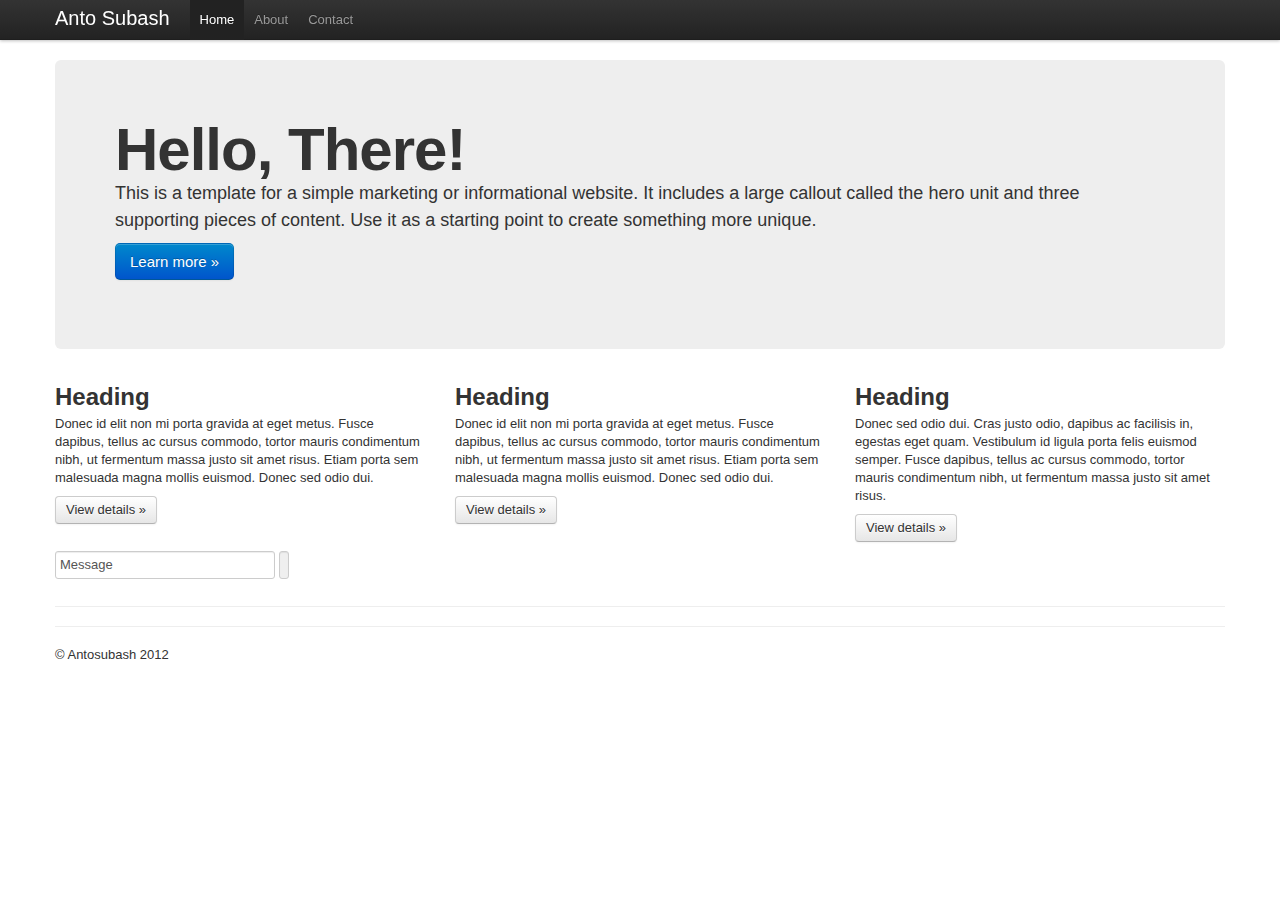
==== index.html @ 7ff0a7cf "first commit" ====
<!doctype html>
<!--[if lt IE 7]> <html class="no-js lt-ie9 lt-ie8 lt-ie7" lang="en"> <![endif]-->
<!--[if IE 7]>    <html class="no-js lt-ie9 lt-ie8" lang="en"> <![endif]-->
<!--[if IE 8]>    <html class="no-js lt-ie9" lang="en"> <![endif]-->
<!--[if gt IE 8]><!--> <html class="no-js" lang="en"> <!--<![endif]-->
<head>
	<meta charset="utf-8">
	<meta http-equiv="X-UA-Compatible" content="IE=edge,chrome=1">

	<title></title>
	<meta name="description" content="">
	<meta name="author" content="">

	<meta name="viewport" content="width=device-width">

	<link rel="stylesheet" href="css/bootstrap.min.css">
	<style>
	body {
	  padding-top: 60px;
	  padding-bottom: 40px;
	}
	</style>
	<link rel="stylesheet" href="css/bootstrap-responsive.min.css">
	<link rel="stylesheet" href="css/style.css">

	<script src="js/libs/modernizr-2.5.3-respond-1.1.0.min.js"></script>
</head>
<body>
<!--[if lt IE 7]><p class=chromeframe>Your browser is <em>ancient!</em> <a href="http://browsehappy.com/">Upgrade to a different browser</a> or <a href="http://www.google.com/chromeframe/?redirect=true">install Google Chrome Frame</a> to experience this site.</p><![endif]-->

    <div class="navbar navbar-fixed-top">
      <div class="navbar-inner">
        <div class="container">
          <a class="btn btn-navbar" data-toggle="collapse" data-target=".nav-collapse">
            <span class="icon-bar"></span>
            <span class="icon-bar"></span>
            <span class="icon-bar"></span>
          </a>
          <a class="brand" href="#">Anto Subash</a>
          <div class="nav-collapse">
            <ul class="nav">
              <li class="active"><a href="#">Home</a></li>
              <li><a href="#about">About</a></li>
              <li><a href="#contact">Contact</a></li>
            </ul>
          </div><!--/.nav-collapse -->
        </div>
      </div>
    </div>

    <div class="container">

      <!-- Main hero unit for a primary marketing message or call to action -->
      <div class="hero-unit">
        <h1>Hello, There!</h1>
        <p>This is a template for a simple marketing or informational website. It includes a large callout called the hero unit and three supporting pieces of content. Use it as a starting point to create something more unique.</p>
        <p><a class="btn btn-primary btn-large">Learn more &raquo;</a></p>
      </div>

      <!-- Example row of columns -->
      <div class="row">
        <div class="span4">
          <h2>Heading</h2>
           <p>Donec id elit non mi porta gravida at eget metus. Fusce dapibus, tellus ac cursus commodo, tortor mauris condimentum nibh, ut fermentum massa justo sit amet risus. Etiam porta sem malesuada magna mollis euismod. Donec sed odio dui. </p>
          <p><a class="btn" href="#">View details &raquo;</a></p>
        </div>
        <div class="span4">
          <h2>Heading</h2>
           <p>Donec id elit non mi porta gravida at eget metus. Fusce dapibus, tellus ac cursus commodo, tortor mauris condimentum nibh, ut fermentum massa justo sit amet risus. Etiam porta sem malesuada magna mollis euismod. Donec sed odio dui. </p>
          <p><a class="btn" href="#">View details &raquo;</a></p>
       </div>
        <div class="span4">
          <h2>Heading</h2>
          <p>Donec sed odio dui. Cras justo odio, dapibus ac facilisis in, egestas eget quam. Vestibulum id ligula porta felis euismod semper. Fusce dapibus, tellus ac cursus commodo, tortor mauris condimentum nibh, ut fermentum massa justo sit amet risus.</p>
          <p><a class="btn" href="#">View details &raquo;</a></p>
        </div>
      </div>
		
			<footer>
				<form class="post_message">
					<input type="text" value="Message" onfocus="if(!this._haschanged){this.value=''};this._haschanged=true;">
					<input type="submit" class="btn_post_message" value=""/>
				</form>
			</footer>
      <hr>
	 
		<hr>
      <footer>
        <p>&copy; Antosubash 2012</p>
      </footer>

    </div> <!-- /container -->
<script src="//ajax.googleapis.com/ajax/libs/jquery/1.7.2/jquery.min.js"></script>
<script>window.jQuery || document.write('<script src="js/libs/jquery-1.7.2.min.js"><\/script>')</script>

<script src="js/libs/bootstrap/bootstrap.min.js"></script>

<script src="js/plugins.js"></script>
<script src="js/script.js"></script>
<script>
	var _gaq=[['_setAccount','UA-XXXXX-X'],['_trackPageview']];
	(function(d,t){var g=d.createElement(t),s=d.getElementsByTagName(t)[0];
	g.src=('https:'==location.protocol?'//ssl':'//www')+'.google-analytics.com/ga.js';
	s.parentNode.insertBefore(g,s)}(document,'script'));
</script>
<script type="text/javascript">
	var hero = $(".hero-unit").html();
	
</script>
</body>
</html>
---- css/style.css ----
/* ===== Primary Styles ========================================================
   Author:
   ========================================================================== */
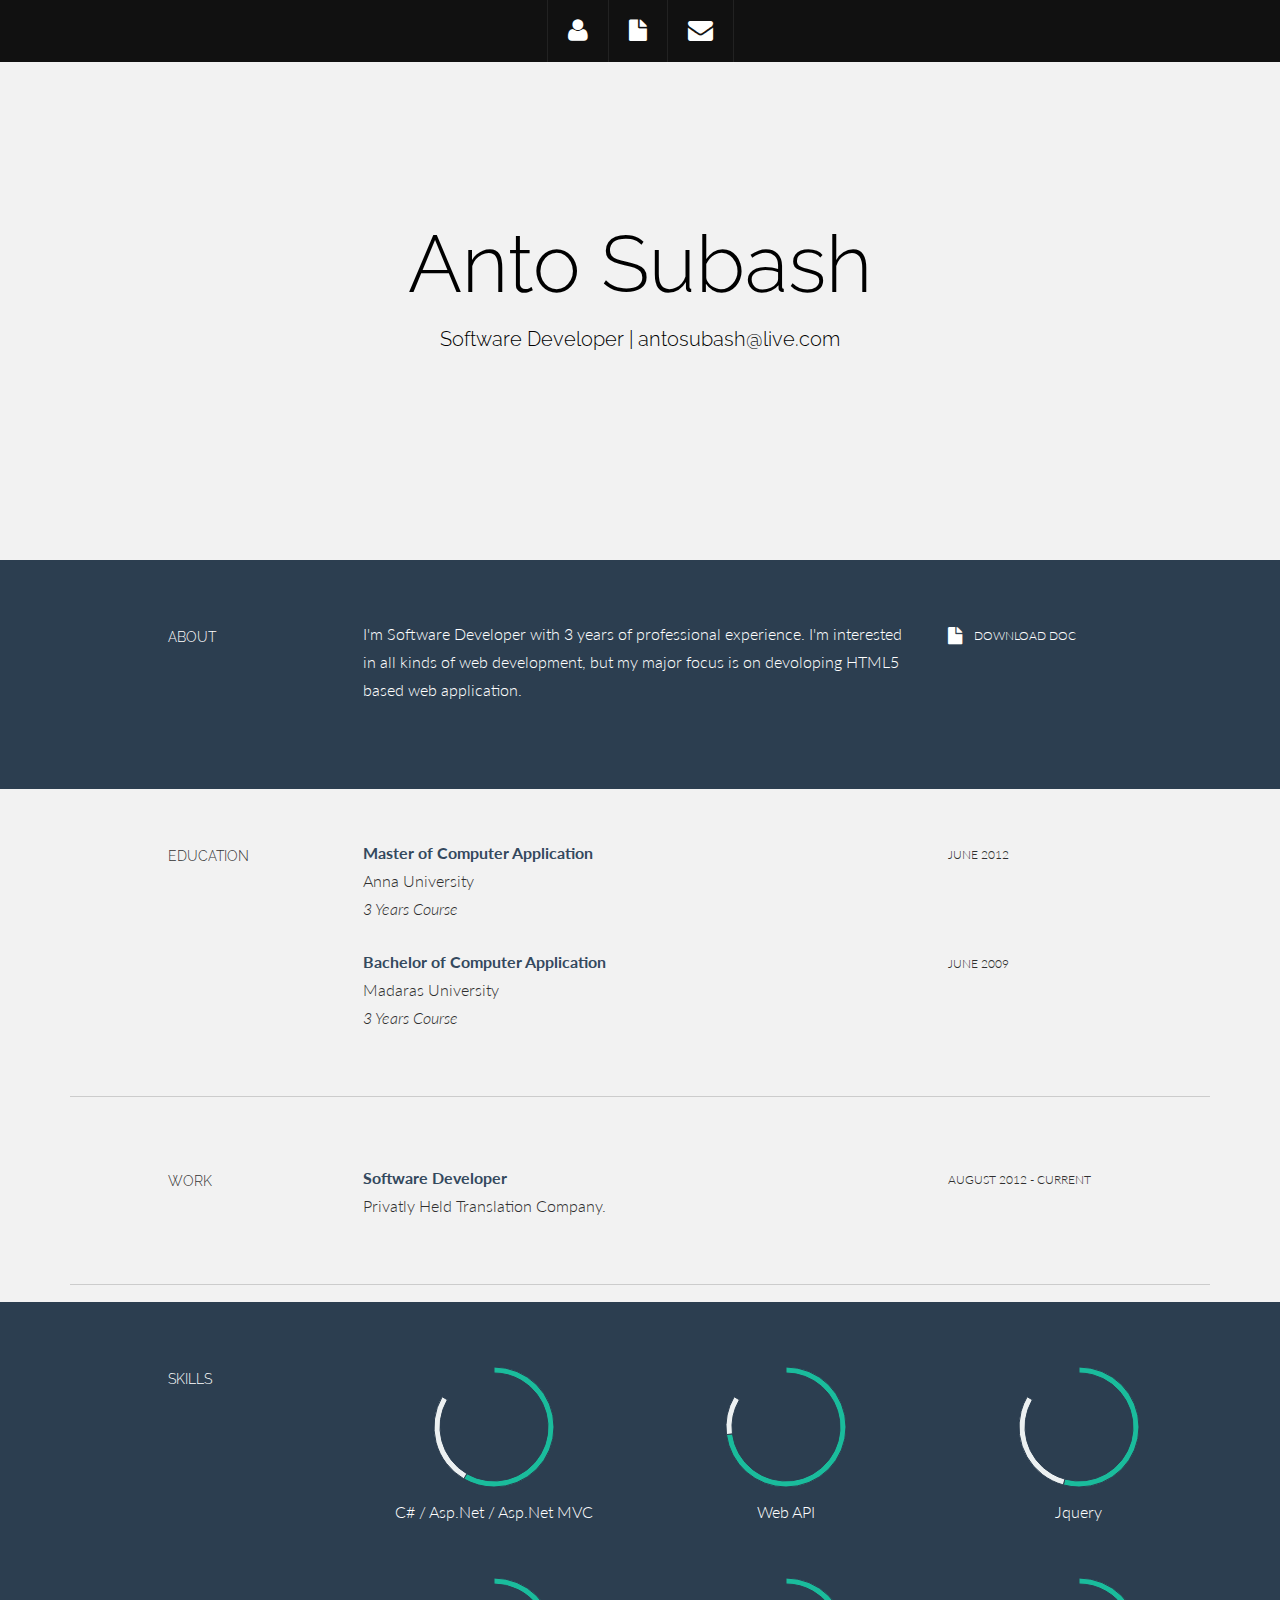
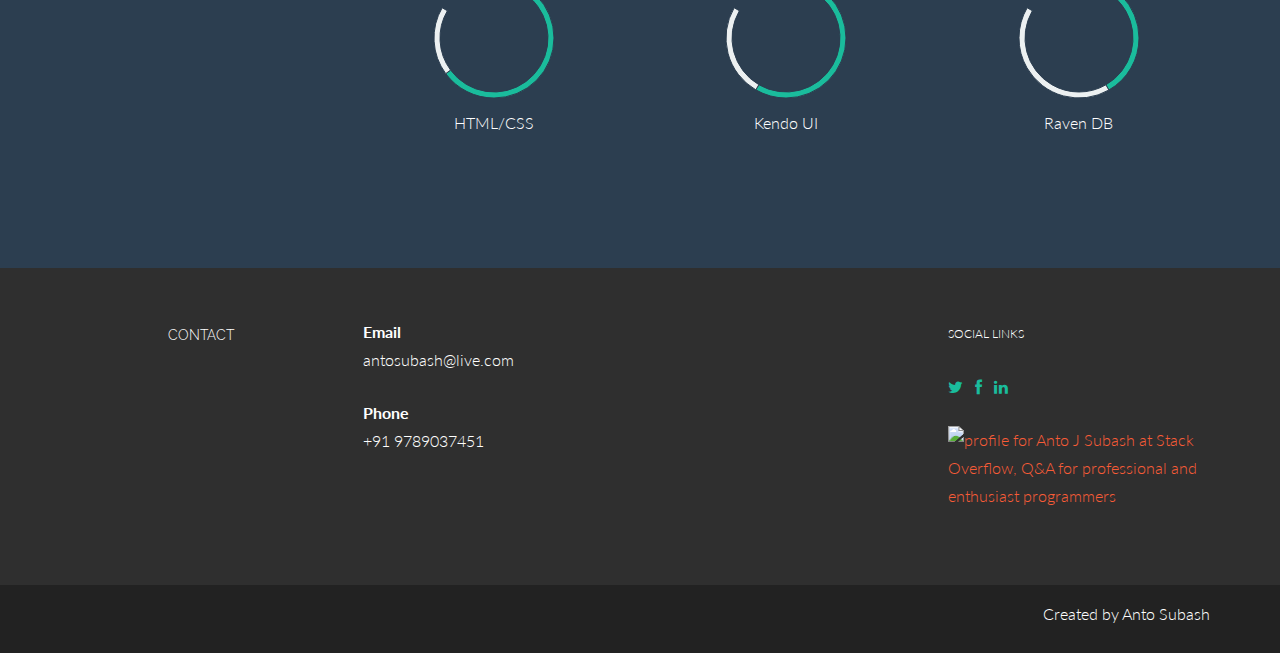
==== commit 628c5e5a: "updated the website" ====
--- a/index.html
+++ b/index.html
@@ -1,111 +1,331 @@
-<!doctype html>
-<!--[if lt IE 7]> <html class="no-js lt-ie9 lt-ie8 lt-ie7" lang="en"> <![endif]-->
-<!--[if IE 7]>    <html class="no-js lt-ie9 lt-ie8" lang="en"> <![endif]-->
-<!--[if IE 8]>    <html class="no-js lt-ie9" lang="en"> <![endif]-->
-<!--[if gt IE 8]><!--> <html class="no-js" lang="en"> <!--<![endif]-->
-<head>
-	<meta charset="utf-8">
-	<meta http-equiv="X-UA-Compatible" content="IE=edge,chrome=1">
-
-	<title></title>
-	<meta name="description" content="">
-	<meta name="author" content="">
-
-	<meta name="viewport" content="width=device-width">
-
-	<link rel="stylesheet" href="css/bootstrap.min.css">
-	<style>
-	body {
-	  padding-top: 60px;
-	  padding-bottom: 40px;
-	}
-	</style>
-	<link rel="stylesheet" href="css/bootstrap-responsive.min.css">
-	<link rel="stylesheet" href="css/style.css">
+<!DOCTYPE html>
+<html lang="en">
+	<head>
+		<meta charset="utf-8">
+		<meta name="viewport" content="width=device-width, initial-scale=1.0">
+		<meta name="description" content="">
+		<meta name="author" content="">
+		<link rel="shortcut icon" href="assets/ico/favicon.png">
+		<title>Anto Subash - Software Developer, Web Developer, Based on Chennai</title>
+		<!-- Bootstrap core CSS -->
+		<link href="assets/css/bootstrap.css" rel="stylesheet">
+		<!-- Custom styles for this template -->
+		<link href="assets/css/main.css" rel="stylesheet">
+		<link rel="stylesheet" href="assets/css/font-awesome.min.css">
+		<link href='http://fonts.googleapis.com/css?family=Lato:300,400,700,300italic,400italic' rel='stylesheet' type='text/css'>
+		<link href='http://fonts.googleapis.com/css?family=Raleway:400,300,700' rel='stylesheet' type='text/css'>
+		<script src="assets/js/jquery.min.js"></script>
+		<script type="text/javascript" src="assets/js/smoothscroll.js"></script>
+		<script src="assets/js/Chart.js"></script>
+		<!-- HTML5 shim and Respond.js IE8 support of HTML5 elements and media queries -->
+		<!--[if lt IE 9]>
+			<script src="assets/js/html5shiv.js"></script>
+			<script src="assets/js/respond.min.js"></script>
+		<![endif]-->
+	</head>
+	<body data-spy="scroll" data-offset="0" data-target="#nav">
+		<div id="section-topbar">
+			<div id="topbar-inner">
+				<div class="container">
+					<div class="row">
+						<div class="dropdown">
+							<ul id="nav" class="nav">
+								<li class="menu-item">
+									<a class="smoothScroll" href="#about" title="About"><i class="icon-user"></i></a>
+								</li>
+								<li class="menu-item">
+									<a class="smoothScroll" href="#resume" title="Resume"><i class="icon-file"></i></a>
+								</li>
+								<li class="menu-item">
+									<a class="smoothScroll" href="#contact" title="Contact"><i class="icon-envelope"></i></a>
+								</li>
+							</ul>
+							<!--/ uL#nav -->
+						</div>
+						<!-- /.dropdown -->
+						<div class="clear"></div>
+					</div>
+					<!--/.row -->
+				</div>
+				<!--/.container -->
+				<div class="clear"></div>
+			</div>
+			<!--/ #topbar-inner -->
+		</div>
+		<!--/ #section-topbar -->
+		<div id="headerwrap">
+			<div class="container">
+				<div class="row centered">
+					<div class="col-lg-12">
+						<h1>Anto Subash</h1>
+						<h3>Software Developer | antosubash@live.com</h3>
+					</div>
+					<!--/.col-lg-12 -->
+				</div>
+				<!--/.row -->
+			</div>
+			<!--/.container -->
+		</div>
+		<!--/.#headerwrap -->
+		<section id="about" name="about"></section>
+		<div id="intro">
+			<div class="container">
+				<div class="row">
+					<div class="col-lg-2 col-lg-offset-1">
+						<h5>ABOUT</h5>
+					</div>
+					<div class="col-lg-6">
+						<p>I'm Software Developer with 3 years of professional experience. I'm interested in all kinds of web development, but my major
+							focus is on devoloping HTML5 based web application.</p>
+					</div>
+					<div class="col-lg-3">
+						<p>
+							<a href="AntoSubash Resume.docx"><i class="icon-file"></i></a>
+							<sm>DOWNLOAD DOC</sm>
+						</p>
+					</div>
+				</div>
+				<!--/.row -->
+			</div>
+			<!--/.container -->
+		</div>
+		<!--/ #intro -->
+		<section id="resume" name="resume"></section>
+		<!--EDUCATION DESCRIPTION -->
+		<div class="container desc">
+			<div class="row">
+				<div class="col-lg-2 col-lg-offset-1">
+					<h5>EDUCATION</h5>
+				</div>
+				<div class="col-lg-6">
+					<p>
+						<t>Master of Computer Application</t>
+						<br/>Anna University
+						<br/>
+						<i>3 Years Course</i>
+					</p>
+				</div>
+				<div class="col-lg-3">
+					<p>
+						<sm>JUNE 2012</sm>
+					</p>
+				</div>
+				<div class="col-lg-6 col-lg-offset-3">
+					<p>
+						<t>Bachelor of Computer Application</t>
+						<br/>Madaras University
+						<br/>
+						<i>3 Years Course</i>
+					</p>
+				</div>
+				<div class="col-lg-3">
+					<p>
+						<sm>JUNE 2009</sm>
+					</p>
+				</div>
+			</div>
+			<!--/.row -->
+			<br>
+			<hr>
+		</div>
+		<!--/.container -->
+		<!--WORK DESCRIPTION -->
+		<div class="container desc">
+			<div class="row">
+				<div class="col-lg-2 col-lg-offset-1">
+					<h5>WORK</h5>
+				</div>
+				<div class="col-lg-6">
+					<p>
+						<t>Software Developer</t>
+						<br/>Privatly Held Translation Company.
+						<br/>
+					</p>
+				</div>
+				<div class="col-lg-3">
+					<p>
+						<sm>AUGUST 2012 - CURRENT</sm>
+					</p>
+				</div>
+			</div>
+			<!--/.row -->
+			<br>
+			<hr>
+		</div>
+		<!--/.container -->
+		<!--SKILLS DESCRIPTION -->
+		<div id="skillswrap">
+			<div class="container">
+				<div class="row">
+					<div class="col-lg-2 col-lg-offset-1">
+						<h5>SKILLS</h5>
+					</div>
+					<div class="col-lg-3 centered">
+						<canvas id="javascript" height="130" width="130"></canvas>
+						<p>C# / Asp.Net / Asp.Net MVC</p>
+						<br>
+						<script>
+							var doughnutData = [
+									{
+										value: 70,
+										color:"#1abc9c"
+									},
+									{
+										value : 30,
+										color : "#ecf0f1"
+									}
+								];
+								var myDoughnut = new Chart(document.getElementById("javascript").getContext("2d")).Doughnut(doughnutData);
+						</script>
+					</div>
+					<div class="col-lg-3 centered">
+						<canvas id="bootstrap" height="130" width="130"></canvas>
+						<p>Web API</p>
+						<br>
+						<script>
+							var doughnutData = [
+									{
+										value: 70,
+										color:"#1abc9c"
+									},
+									{
+										value : 10,
+										color : "#ecf0f1"
+									}
+								];
+								var myDoughnut = new Chart(document.getElementById("bootstrap").getContext("2d")).Doughnut(doughnutData);
+						</script>
+					</div>
+					<div class="col-lg-3 centered">
+						<canvas id="wordpress" height="130" width="130"></canvas>
+						<p>Jquery</p>
+						<br>
+						<script>
+							var doughnutData = [
+									{
+										value: 65,
+										color:"#1abc9c"
+									},
+									{
+										value : 35,
+										color : "#ecf0f1"
+									}
+								];
+								var myDoughnut = new Chart(document.getElementById("wordpress").getContext("2d")).Doughnut(doughnutData);
+						</script>
+					</div>
+					<div class="col-lg-3 col-lg-offset-3 centered">
+						<canvas id="html" height="130" width="130"></canvas>
+						<p>HTML/CSS</p>
+						<br>
+						<script>
+							var doughnutData = [
+									{
+										value: 70,
+										color:"#1abc9c"
+									},
+									{
+										value : 20,
+										color : "#ecf0f1"
+									}
+								];
+								var myDoughnut = new Chart(document.getElementById("html").getContext("2d")).Doughnut(doughnutData);
+						</script>
+					</div>
+					<div class="col-lg-3 centered">
+						<canvas id="photoshop" height="130" width="130"></canvas>
+						<p>Kendo UI</p>
+						<br>
+						<script>
+							var doughnutData = [
+									{
+										value: 70,
+										color:"#1abc9c"
+									},
+									{
+										value : 30,
+										color : "#ecf0f1"
+									}
+								];
+								var myDoughnut = new Chart(document.getElementById("photoshop").getContext("2d")).Doughnut(doughnutData);
+						</script>
+					</div>
+					<div class="col-lg-3 centered">
+						<canvas id="illustrator" height="130" width="130"></canvas>
+						<p>Raven DB</p>
+						<br>
+						<script>
+							var doughnutData = [
+									{
+										value: 50,
+										color:"#1abc9c"
+									},
+									{
+										value : 50,
+										color : "#ecf0f1"
+									}
+								];
+								var myDoughnut = new Chart(document.getElementById("illustrator").getContext("2d")).Doughnut(doughnutData);
+						</script>
+					</div>
+				</div>
+				<!--/.row -->
+				<br>
+			</div>
+			<!--/.container -->
+		</div>
+		<!--/ #skillswrap -->
+		<section id="contact" name="contact"></section>
+		<!--FOOTER DESCRIPTION -->
+		<div id="footwrap">
+			<div class="container">
+				<div class="row">
+					<div class="col-lg-2 col-lg-offset-1">
+						<h5>CONTACT</h5>
+					</div>
+					<div class="col-lg-6">
+						<p>
+							<t>Email</t>
+							<br/>antosubash@live.com
+							<br/>
+						</p>
+						<p>
+							<t>Phone</t>
+							<br/>+91 9789037451
+							<br/>
+						</p>
+					</div>
+					<div class="col-lg-3">
+						<p>
+							<sm>SOCIAL LINKS</sm>
+						</p>
+						<p>
+							<a href="http://www.twitter.com/antosubash"><i class="icon-twitter"></i></a>
+							<a href="http://www.facebook.com/antosubash"><i class="icon-facebook"></i></a>
+							<a href="http://www.linkedin.com/in/antosubash"><i class="icon-linkedin"></i></a>
+						</p>
+					</div>
+					<div class="col-lg-3">
+						<p>
+							<a href="http://stackoverflow.com/users/1068147/anto-j-subash">
+<img src="http://stackoverflow.com/users/flair/1068147.png?theme=dark" width="208" height="58" alt="profile for Anto J Subash at Stack Overflow, Q&A for professional and enthusiast programmers" title="profile for Anto J Subash at Stack Overflow, Q&A for professional and enthusiast programmers">
+</a>
+						</p>
+					</div>
+				</div>
+				<!--/.row -->
+			</div>
+			<!--/.container -->
+		</div>
+		<!--/ #footer -->
+		<div id="c">
+			<div class="container">
+				<p>Created by Anto Subash</p>
+			</div>
+		</div>
+		<!-- Bootstrap core JavaScript==================================================- ->
+    <!-- Placed at the end of the document so the pages load faster -->
+		<script src="assets/js/bootstrap.js"></script>
+	</body>
 
-	<script src="js/libs/modernizr-2.5.3-respond-1.1.0.min.js"></script>
-</head>
-<body>
-<!--[if lt IE 7]><p class=chromeframe>Your browser is <em>ancient!</em> <a href="http://browsehappy.com/">Upgrade to a different browser</a> or <a href="http://www.google.com/chromeframe/?redirect=true">install Google Chrome Frame</a> to experience this site.</p><![endif]-->
-
-    <div class="navbar navbar-fixed-top">
-      <div class="navbar-inner">
-        <div class="container">
-          <a class="btn btn-navbar" data-toggle="collapse" data-target=".nav-collapse">
-            <span class="icon-bar"></span>
-            <span class="icon-bar"></span>
-            <span class="icon-bar"></span>
-          </a>
-          <a class="brand" href="#">Anto Subash</a>
-          <div class="nav-collapse">
-            <ul class="nav">
-              <li class="active"><a href="#">Home</a></li>
-              <li><a href="#about">About</a></li>
-              <li><a href="#contact">Contact</a></li>
-            </ul>
-          </div><!--/.nav-collapse -->
-        </div>
-      </div>
-    </div>
-
-    <div class="container">
-
-      <!-- Main hero unit for a primary marketing message or call to action -->
-      <div class="hero-unit">
-        <h1>Hello, There!</h1>
-        <p>This is a template for a simple marketing or informational website. It includes a large callout called the hero unit and three supporting pieces of content. Use it as a starting point to create something more unique.</p>
-        <p><a class="btn btn-primary btn-large">Learn more &raquo;</a></p>
-      </div>
-
-      <!-- Example row of columns -->
-      <div class="row">
-        <div class="span4">
-          <h2>Heading</h2>
-           <p>Donec id elit non mi porta gravida at eget metus. Fusce dapibus, tellus ac cursus commodo, tortor mauris condimentum nibh, ut fermentum massa justo sit amet risus. Etiam porta sem malesuada magna mollis euismod. Donec sed odio dui. </p>
-          <p><a class="btn" href="#">View details &raquo;</a></p>
-        </div>
-        <div class="span4">
-          <h2>Heading</h2>
-           <p>Donec id elit non mi porta gravida at eget metus. Fusce dapibus, tellus ac cursus commodo, tortor mauris condimentum nibh, ut fermentum massa justo sit amet risus. Etiam porta sem malesuada magna mollis euismod. Donec sed odio dui. </p>
-          <p><a class="btn" href="#">View details &raquo;</a></p>
-       </div>
-        <div class="span4">
-          <h2>Heading</h2>
-          <p>Donec sed odio dui. Cras justo odio, dapibus ac facilisis in, egestas eget quam. Vestibulum id ligula porta felis euismod semper. Fusce dapibus, tellus ac cursus commodo, tortor mauris condimentum nibh, ut fermentum massa justo sit amet risus.</p>
-          <p><a class="btn" href="#">View details &raquo;</a></p>
-        </div>
-      </div>
-		
-			<footer>
-				<form class="post_message">
-					<input type="text" value="Message" onfocus="if(!this._haschanged){this.value=''};this._haschanged=true;">
-					<input type="submit" class="btn_post_message" value=""/>
-				</form>
-			</footer>
-      <hr>
-	 
-		<hr>
-      <footer>
-        <p>&copy; Antosubash 2012</p>
-      </footer>
-
-    </div> <!-- /container -->
-<script src="//ajax.googleapis.com/ajax/libs/jquery/1.7.2/jquery.min.js"></script>
-<script>window.jQuery || document.write('<script src="js/libs/jquery-1.7.2.min.js"><\/script>')</script>
-
-<script src="js/libs/bootstrap/bootstrap.min.js"></script>
-
-<script src="js/plugins.js"></script>
-<script src="js/script.js"></script>
-<script>
-	var _gaq=[['_setAccount','UA-XXXXX-X'],['_trackPageview']];
-	(function(d,t){var g=d.createElement(t),s=d.getElementsByTagName(t)[0];
-	g.src=('https:'==location.protocol?'//ssl':'//www')+'.google-analytics.com/ga.js';
-	s.parentNode.insertBefore(g,s)}(document,'script'));
-</script>
-<script type="text/javascript">
-	var hero = $(".hero-unit").html();
-	
-</script>
-</body>
-</html>
+</html>--- a/assets/css/main.css
+++ b/assets/css/main.css
@@ -0,0 +1,283 @@
+ /* Author: Carlos Alvarez
+ * URL: http://alvarez.is
+ *
+ * Project Name: Kelvin - Free Bootstrap 3 Resume Theme
+ * Version: 1.0
+ * URL: http://blacktie.co
+ */
+
+body {
+  background-color: #f2f2f2;
+    font-family: "Lato";
+    font-weight: 300;
+    font-size: 16px;
+    color: #555;
+
+    -webkit-font-smoothing: antialiased;
+    -webkit-overflow-scrolling: touch;
+}
+
+/* Titles */
+h1, h2, h3, h4, h5, h6 {
+    font-family: "Raleway";
+    font-weight: 300;
+    color: #333;
+}
+
+
+/* Paragraph & Typographic */
+p {
+    line-height: 28px;
+    margin-bottom: 25px;
+}
+
+.centered {
+    text-align: center;
+}
+
+/* Links */
+a {
+    color: #f85c37;
+    word-wrap: break-word;
+
+    -webkit-transition: color 0.1s ease-in, background 0.1s ease-in;
+    -moz-transition: color 0.1s ease-in, background 0.1s ease-in;
+    -ms-transition: color 0.1s ease-in, background 0.1s ease-in;
+    -o-transition: color 0.1s ease-in, background 0.1s ease-in;
+    transition: color 0.1s ease-in, background 0.1s ease-in;
+}
+
+a:hover,
+a:focus {
+    color: #7b7b7b;
+    text-decoration: none;
+    outline: 0;
+}
+
+a:before,
+a:after {
+    -webkit-transition: color 0.1s ease-in, background 0.1s ease-in;
+    -moz-transition: color 0.1s ease-in, background 0.1s ease-in;
+    -ms-transition: color 0.1s ease-in, background 0.1s ease-in;
+    -o-transition: color 0.1s ease-in, background 0.1s ease-in;
+    transition: color 0.1s ease-in, background 0.1s ease-in;
+}
+
+ hr {
+    display: block;
+    height: 1px;
+    border: 0;
+    border-top: 1px solid #ccc;
+    margin: 1em 0;
+    padding: 0;
+}
+
+
+/*---------------------------------------------------
+	3.1 Topbar
+---------------------------------------------------*/
+
+#section-topbar {
+	position: fixed;
+	top: 0;
+	left: 0;
+	right: 0;
+	z-index: 10000;
+	overflow: visible;
+	font: normal 16px/24px  'Open Sans', "Helvetica Neue", Helvetica, Arial, sans-serif;
+}
+
+#section-topbar a {
+  color: #fff;
+}
+
+#topbar-inner {
+	background: #111;
+	line-height: 0;
+	text-align: center;
+}
+
+/*
+	Top Bar
+
+	By default, top navigation bar uses "fixed" position
+*/
+#section-topbar ul#nav {
+	display: inline-block;
+	position: relative;
+	margin: 0;
+	padding: 0;
+
+	border-right: 1px solid #222;
+
+	/* For IE, the outcast */
+	zoom:1;
+	*display: inline;
+}
+
+#section-topbar ul#nav > li {
+	display: block;
+    float: left;
+    padding: 0;
+}
+
+
+#section-topbar ul#nav a {
+  display: block;
+  font: normal 11px/18px "Helvetica Neue", Helvetica, Arial, sans-serif;
+  text-decoration: none;
+  padding: 18px 20px 18px 20px;
+  border-left: 1px solid #222;
+}
+
+	#section-topbar ul#nav a:hover {
+	  background: #222;
+	  text-decoration: none;
+	  border-left: 1px solid #111;
+	}
+
+	#section-topbar ul#nav .active a {
+		background: #44bbaa;
+		border-left: 1px solid #111;
+	}
+
+		#section-topbar ul#nav .active a:hover {
+			background: #44bbaa;
+		}
+#section-topbar i {
+	font-size: 25px;
+}
+/*---------------------------------------------------
+	SECTION WRAPS
+---------------------------------------------------*/
+
+/* Header Wrap */
+#headerwrap {
+	margin-top: 60px;
+	padding-top:140px;
+	text-align:center;
+	background-attachment: relative;
+	background-position: center center;
+	min-height: 500px;
+	width: 100%;
+	
+    -webkit-background-size: 100%;
+    -moz-background-size: 100%;
+    -o-background-size: 100%;
+    background-size: 100%;
+
+    -webkit-background-size: cover;
+    -moz-background-size: cover;
+    -o-background-size: cover;
+    background-size: cover;
+}
+
+#headerwrap h1 {
+	font-size: 80px;
+	color: black;
+}
+
+#headerwrap h3 {
+	font-size: 20px;
+	color: black;
+}
+
+/* Intnro Wrap */
+
+#intro {
+	background: #2c3e50;
+	padding-top: 60px;
+	padding-bottom: 60px;
+	color: white;
+} 
+
+#intro h5, p {
+	color: white;
+}
+
+#intro i {
+	color: white;
+	font-size: 20px;
+	padding-right: 8px;
+	vertical-align: middle;
+}
+
+
+#skillswrap {
+	background: #2c3e50;
+	padding-top: 60px;
+	padding-bottom: 60px;
+	color: white;
+}
+
+#skillswrap h5, p {
+	color: white;
+}
+
+#footwrap {
+	background: #2f2f2f;
+	padding-top: 50px;
+	padding-bottom: 50px;
+}
+
+#footwrap p {
+	color: white;
+}
+
+#footwrap h5 {
+	color: white;
+}
+
+
+#footwrap t {
+	font-weight: 700;
+}
+
+#footwrap i {
+	padding-right: 8px;
+	color: #1abc9c;
+}
+
+/* Copyright Wrap */
+
+#c {
+	background: #222222;
+	padding-top: 15px;
+	text-align: right;
+}
+
+#c p {
+	color: white
+}
+
+
+
+/* Global Values */
+
+.desc {
+	padding-top: 50px;
+}
+
+.desc p {
+	color: #2f2f2f;
+}
+
+.desc t {
+	color: #34495e;
+	font-weight: 700;
+}
+
+.desc imp {
+	padding: 6px;
+	color: white;
+	background: #34495e;
+}
+
+.desc more {
+	color: #95a5a6;
+}
+
+
+sm {
+	font-size: 12px;
+}
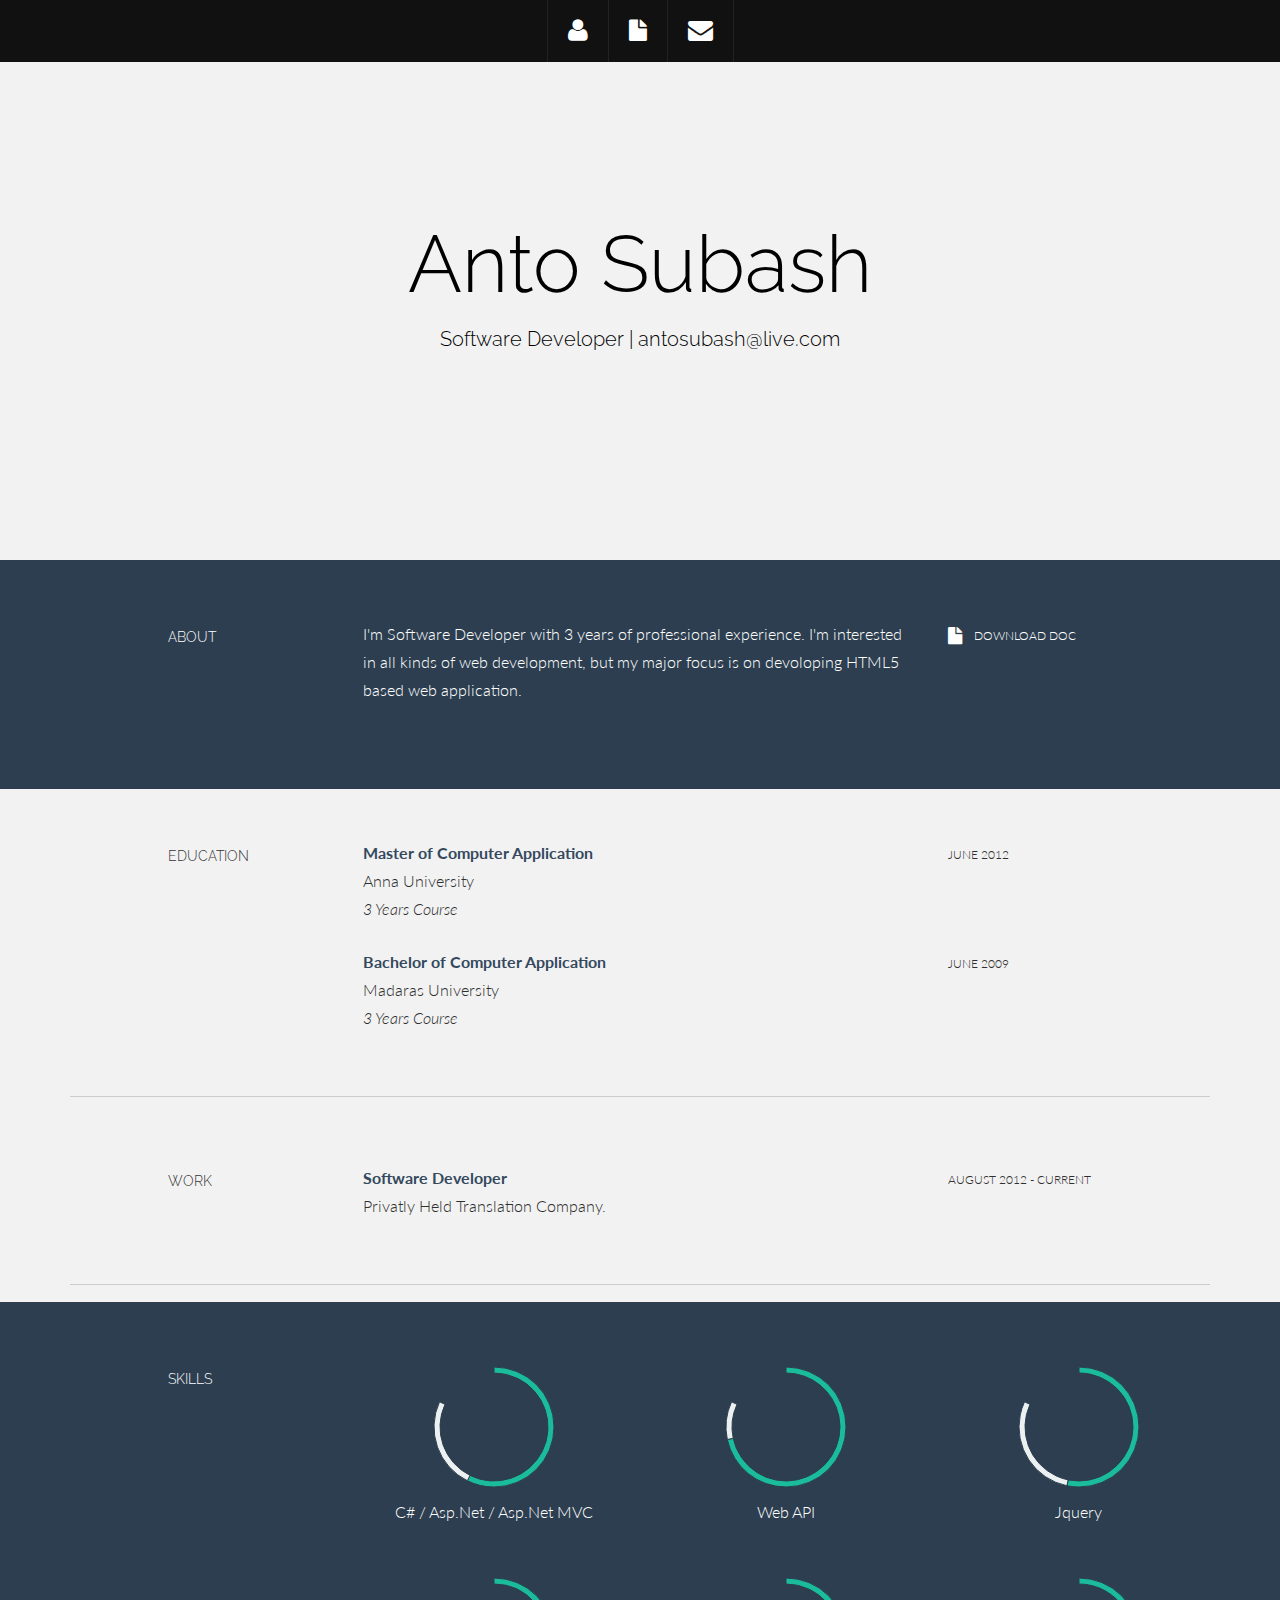
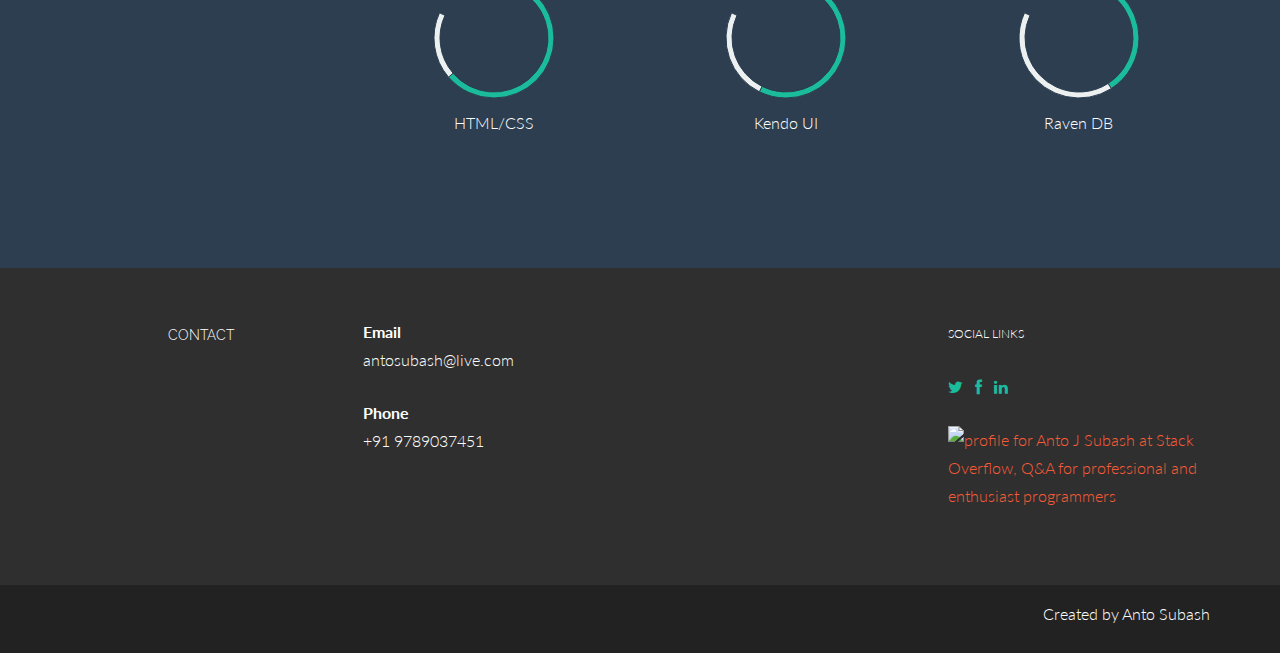
==== commit 56c9014f: "added https to urls" ====
--- a/index.html
+++ b/index.html
@@ -12,8 +12,8 @@
 		<!-- Custom styles for this template -->
 		<link href="assets/css/main.css" rel="stylesheet">
 		<link rel="stylesheet" href="assets/css/font-awesome.min.css">
-		<link href='http://fonts.googleapis.com/css?family=Lato:300,400,700,300italic,400italic' rel='stylesheet' type='text/css'>
-		<link href='http://fonts.googleapis.com/css?family=Raleway:400,300,700' rel='stylesheet' type='text/css'>
+		<link href='https://fonts.googleapis.com/css?family=Lato:300,400,700,300italic,400italic' rel='stylesheet' type='text/css'>
+		<link href='https://fonts.googleapis.com/css?family=Raleway:400,300,700' rel='stylesheet' type='text/css'>
 		<script src="assets/js/jquery.min.js"></script>
 		<script type="text/javascript" src="assets/js/smoothscroll.js"></script>
 		<script src="assets/js/Chart.js"></script>
@@ -300,15 +300,15 @@
 							<sm>SOCIAL LINKS</sm>
 						</p>
 						<p>
-							<a href="http://www.twitter.com/antosubash"><i class="icon-twitter"></i></a>
-							<a href="http://www.facebook.com/antosubash"><i class="icon-facebook"></i></a>
-							<a href="http://www.linkedin.com/in/antosubash"><i class="icon-linkedin"></i></a>
+							<a href="https://www.twitter.com/antosubash"><i class="icon-twitter"></i></a>
+							<a href="https://www.facebook.com/antosubash"><i class="icon-facebook"></i></a>
+							<a href="https://www.linkedin.com/in/antosubash"><i class="icon-linkedin"></i></a>
 						</p>
 					</div>
 					<div class="col-lg-3">
 						<p>
-							<a href="http://stackoverflow.com/users/1068147/anto-j-subash">
-<img src="http://stackoverflow.com/users/flair/1068147.png?theme=dark" width="208" height="58" alt="profile for Anto J Subash at Stack Overflow, Q&A for professional and enthusiast programmers" title="profile for Anto J Subash at Stack Overflow, Q&A for professional and enthusiast programmers">
+							<a href="https://stackoverflow.com/users/1068147/anto-j-subash">
+<img src="https://stackoverflow.com/users/flair/1068147.png?theme=dark" width="208" height="58" alt="profile for Anto J Subash at Stack Overflow, Q&A for professional and enthusiast programmers" title="profile for Anto J Subash at Stack Overflow, Q&A for professional and enthusiast programmers">
 </a>
 						</p>
 					</div>
